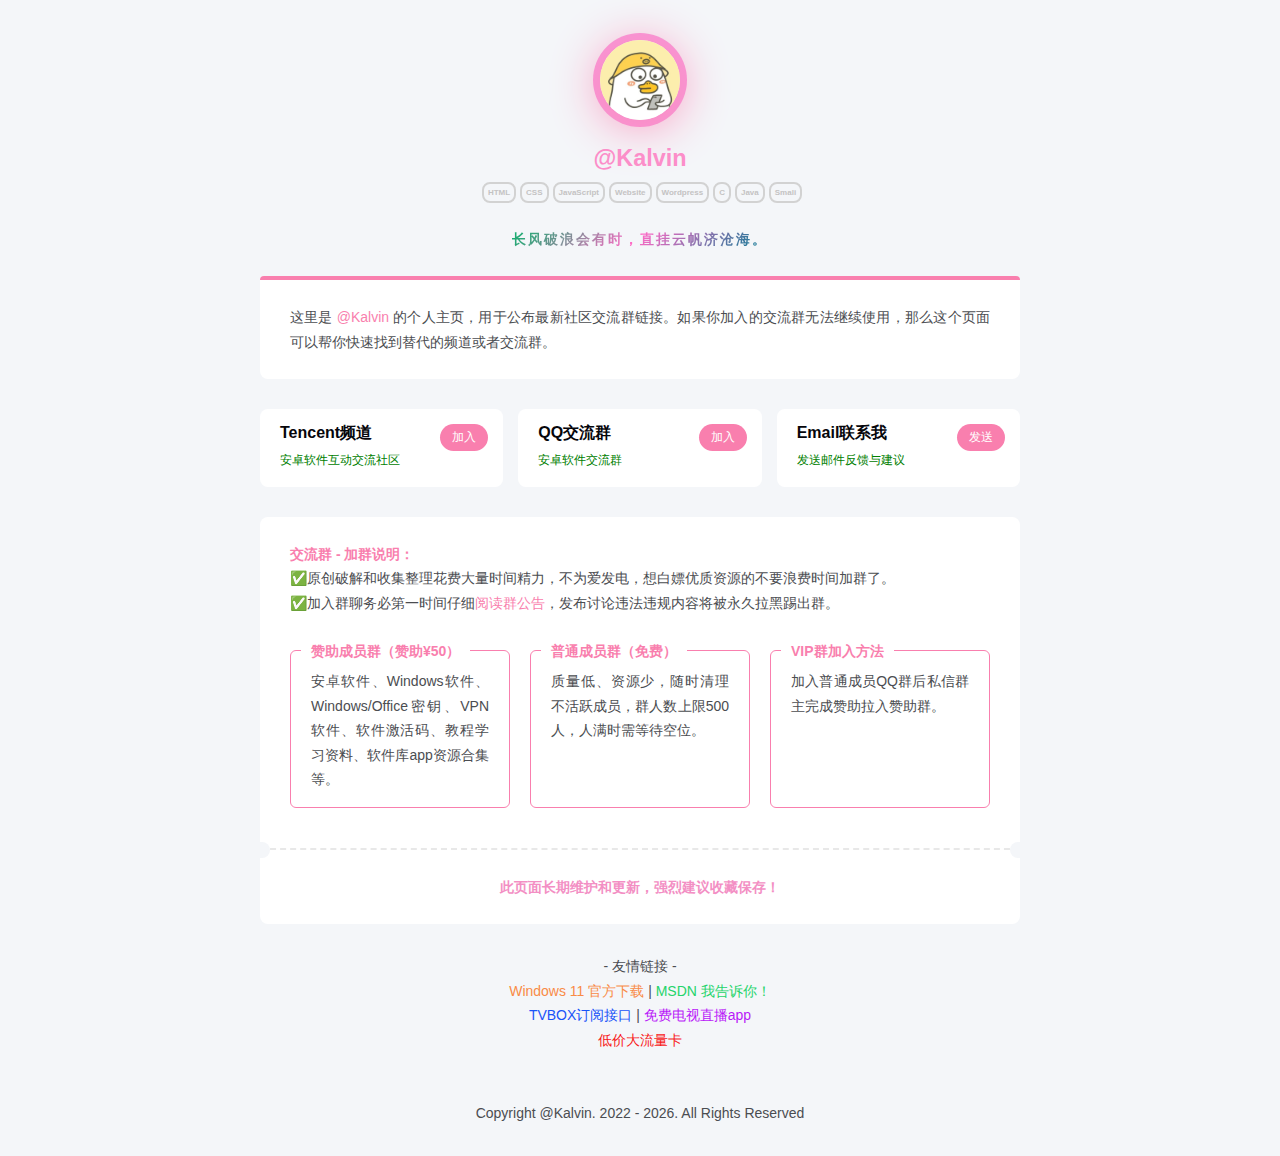
==== index.html @ 3179aad4 "Update index.html" ====
<!DOCTYPE html>
<html>

<head>
    <meta charset="utf-8"> <!-- 设置字符编码为UTF-8 -->
    <meta name="viewport" content="width=device-width, initial-scale=1"> <!-- 设置视口适应设备宽度 -->
    <meta name="description" content="Mod@Kalvin·导航"> <!-- 设置页面描述 -->
    <meta name="keywords" content="Mod@Kalvin,导航,网站导航,网站导航网址,网站导航网址导航,网站导航网址导航网址"> <!-- 设置页面关键词 -->
    <meta name="author" content="bin1"> <!-- 设置作者 -->
    <meta name="robots" content="index,follow"> <!-- 设置搜索引擎抓取 -->
    <meta name="googlebot" content="index,follow"> <!-- 设置谷歌搜索引擎抓取 -->
    <meta name="bingbot" content="index,follow"> <!-- 设置必应搜索引擎抓取 -->
    <meta name="slurp" content="index,follow"> <!-- 设置搜狗搜索引擎抓取 -->
    <meta name="yandex" content="index,follow"> <!-- 设置雅虎搜索引擎抓取 -->
    <meta name="baidu" content="index,follow"> <!-- 设置百度搜索引擎抓取 -->
    <meta name="sogou" content="index,follow"> <!-- 设置搜狗搜索引擎抓取 -->
    <title>@Kalvin个人主页</title> <!-- 设置页面标题 -->
    <link rel="icon" href="IMG/logo.png"> <!-- 设置网页图标 -->
    <link rel="stylesheet" href="CSS/style.css"> <!-- 链接外部样式表 -->
    <script src="js/Sitetime.js"></script><!-- 运行时间 -->
    <script src="js/sakura-less.js"></script><!-- 花瓣飘落效果 -->
</head>

<body>
    <div class="main">
        <div class="logo"><img src="IMG/logo.png" class="hover-zoom" onclick="location.reload();"></div>
        <div class="title" style="text-align: center; font-size: 20px;  color: #fc8ec9;">
            <h3>@Kalvin</h3>
        </div>
        <!-- 代码分割线 -->
        <div style="text-align: center;">
            <script>
                // 定义一个包含多个标签的数组
                const tags = ["HTML", "CSS", "JavaScript", "Website", "Wordpress", "C", "Java", "Smali"];
                // 遍历数组中的每个标签，并将其写入文档中
                tags.forEach(tag => {
                    document.write(`<biaoqian>${tag}</biaoqian>`);
                    // 定义一个包含多个标签的元素
                });
            </script><br></br><!-- 显示标签 -->
            <colourful-text>长风破浪会有时，直挂云帆济沧海。</colourful-text>
            <br></br>
        </div>
        <!-- 代码分割线 -->
        <div class="box">
            <div class="content">
                <p>这里是 <a>@Kalvin</a> 的个人主页，用于公布最新社区交流群链接。如果你加入的交流群无法继续使用，那么这个页面可以帮你快速找到替代的频道或者交流群。
                </p>
            </div>
            <!-- 代码分割线 -->
            <div class="app-download-domain">
                <!-- 代码分割线 -->
                <div class="domain-status">
                    <span class="name">Tencent频道</span>
                    <div class="status-and-link">
                        <span class="app-status">安卓软件互动交流社区</span>
                        <a href="https://pd.qq.com/s/1oqtpdvbd" class="app-link">加入</a>
                    </div>
                </div>
                <!-- 代码分割线 -->
                <div class="domain-status">
                    <span class="name"> QQ交流群</span>
                    <div class="status-and-link">
                        <span class="app-status">安卓软件交流群</span>
                        <a href="https://qm.qq.com/q/cq2YZkET7O" class="app-link">加入</a>
                    </div>
                </div>
                <!-- 代码分割线 -->
                <div class="domain-status">
                    <span class="name">Email联系我</span>
                    <div class="status-and-link">
                        <span class="app-status">发送邮件反馈与建议</span>
                        <a href="mailto:3295532395@qq.com" class="app-link">发送</a>
                    </div>
                </div>
                <!-- 代码分割线 -->
            </div>
            <!-- 代码分割线 -->
            <div class="content">
                <p><a><strong>交流群 - 加群说明：</strong></a><br />
                    ✅原创破解和收集整理花费大量时间精力，不为爱发电，想白嫖优质资源的不要浪费时间加群了。
                    <br />
                    ✅加入群聊务必第一时间仔细<a>阅读群公告</a>，发布讨论违法违规内容将被永久拉黑踢出群。
                </p>
                <div class="list">
                    <div class="list-main">
                        <div class="list-content">
                            <h4>赞助成员群（赞助¥50）</h4>
                            <p>安卓软件、Windows软件、Windows/Office密钥、VPN软件、软件激活码、教程学习资料、软件库app资源合集等。</p>
                        </div>
                        <div class="list-content">
                            <h4>普通成员群（免费）</h4>
                            <p>质量低、资源少，随时清理不活跃成员，群人数上限500人，人满时需等待空位。</p>
                        </div>
                        <div class="list-content">
                            <h4>VIP群加入方法</h4>
                            <p>加入普通成员QQ群后私信群主完成赞助拉入赞助群。</p>
                        </div>
                    </div>
                </div>
                <div class="content-foot">
                    <strong style="color:rgb(243, 143, 196);">
                        此页面长期维护和更新，强烈建议收藏保存！
                    </strong>
                </div>
            </div>
        </div>
        <!--代码分割线-->
        <footer style="text-align: center;">
            <div>
                <p style="text-align: center;">
                    - 友情链接 -<br />
                    <a href="https://www.microsoft.com/zh-cn/software-download/windows11" style="color: #f98b46">Windows
                        11 官方下载</a> |
                    <a href="https://msdn.itellyou.cn" style="color: #25d46b">MSDN 我告诉你！</a> </p>
                    <a href="TVBOX/index.html" style="color: #1954f8">TVBOX订阅接口</a> |
                    <a href="https://api.suxun.site/api/lanzou?url=https://gobanfans.lanzoub.com/i8nNX2d2lcne&type=down" style="color: #b919f8">免费电视直播app</a> </p>
                    <a href="https://ym.ksjhaoka.com/?s=0tToasKQ98111" style="color: #f81919">低价大流量卡</a> 
                </p>
            </div>
            <br />
            <span id="sitetime"></span> <!-- 运行时间 --></br>
            Copyright @Kalvin. 2022
            <script>document.write(' - ' + (new Date()).getFullYear())</script>. All Rights Reserved
        </footer> <!-- 定义页脚部分 -->
        <!--代码分割线-->
    </div>
</body>

</html>
---- CSS/style.css ----
a,
body,
button,
div,
form,
h1,
h2,
h3,
h4,
input,
li,
p,
table,
textarea,
ul {
    margin: 0;
    padding: 0
}

body,
html {
    height: 100%
}

html {
    -webkit-tap-highlight-color: transparent
}

*,
:after,
:before {
    box-sizing: border-box
}

body {
    background: #f4f6f9;
    color: #4b4d51;
    font-size: 14px;
    line-height: 1.75;
    font-family: Quicksand,
        华文楷体,
        Hiragino Sans GB,
        Helvetica,
        Arial,
        sans-serif,
        微软雅黑,
        宋体,
        黑体,
        Microsoft Yahei,
        SimSun,
        sans-serif,
        Helvetica Neue,
        Helvetica,
        tahoma,
        arial,
        Verdana,
        sans-serif,
        WenQuanYi Micro Hei,
        Oxygen-Sans;
}

img {
    border: none
}

li,
ul {
    list-style: none
}

a {
    text-decoration: none;
    color: #4b4d51;
    outline: 0
}

.logo {
    padding: 40px 0 10px;
    text-align: center;
}

.logo img {
    height: 80px;
    border-radius: 50%;
    box-shadow: 0px 5px 50px 0px #fb8bb6, 0px 0px 0px 7px rgba(252, 51, 185, 0.5);
    /* 设置阴影效果 */
}

.main {
    width: 760px;
    position: relative;
    margin: 0 auto;
    padding-bottom: 30px
}

.content {
    margin: 0 0 30px;
    width: 100%;
    padding: 25px 30px;
    display: inline-block;
    background: #fff;
    position: relative;
    border-radius: 8px
}

.content:first-child {
    border-top: 4px solid #f97fae;
    border-radius: 4px 4px 8px 8px
}

.domain-go {
    opacity: 0;
    float: right;
    background: #f97fae;
    padding: 0 10px;
    border-radius: 3px;
    color: #fff;
    line-height: 28px;
    font-size: 12px;
    margin: 0
}

.domain-list:hover .domain-go {
    opacity: 1
}

.main-foot {
    border-top: 2px dashed #efefef;
    margin: -30px 0 30px;
    padding: 15px 0;
    position: relative;
    background: #fff;
    border-radius: 0 0 8px 8px;
    text-align: center;
    color: #788391
}

.copyright {
    font-size: 12px;
    color: #788391;
    text-align: center;
    left: 0;
    width: 100%;
    z-index: 2
}

.domain {
    padding-bottom: 25px;
    display: grid;
    grid-gap: 15px;
    grid-template-columns: repeat(auto-fill, minmax(200px, 1fr))
}

.domain-status {
    padding: 10px 20px 15px 20px;
    display: inline-block;
    background: #fff;
    position: relative;
    border-radius: 8px
}

.name {
    color: #06060b;
    position: relative;
    font-weight: 700;
    font-size: 16px
}

.link {
    display: none;
    position: absolute;
    right: 15px;
    top: 15px;
    padding: 1px 12px;
    border-radius: 50px;
    font-size: 13px;
    background: #f97fae;
    line-height: 25px;
    color: #fff
}

.status {
    font-size: 12px;
    display: inline-block
}

.success .status {
    color: green
}

.failure .status {
    color: red
}

.success .link {
    display: inline-block
}

.border {
    border-bottom: 1px solid #f1f2f3;
    padding-bottom: 20px
}

.content p {
    margin-bottom: 15px;
    text-align: justify
}

.content p:last-child {
    margin-bottom: 0
}

.content a {
    color: #f97fae
}

.content-foot {
    border-top: 2px dashed #e8e8e8;
    margin: 30px -30px -25px;
    font-size: 14px;
    padding: 25px 20px;
    position: relative;
    text-align: center
}

.content-foot:after {
    content: '';
    position: absolute;
    right: -2px;
    top: -8px;
    height: 16px;
    width: 12px;
    background: #f4f6f9;
    border-radius: 50px 0 0 50px
}

.content-foot:before {
    content: '';
    position: absolute;
    left: -2px;
    top: -8px;
    height: 16px;
    width: 12px;
    background: #f4f6f9;
    border-radius: 0 50px 50px 0
}

.content-foot a {
    color: ##f97fae
}

.list {
    padding: 20px 0 10px
}

.list-main {
    display: grid;
    grid-gap: 20px;
    grid-template-columns: repeat(auto-fill, minmax(170px, 1fr))
}

.list-content {
    border-radius: 6px;
    padding: 18px 20px 15px;
    border: 1px solid #f97fae;
    position: relative
}

.list-content h4 {
    position: absolute;
    top: -12px;
    background: #fff;
    padding: 0 10px;
    font-size: 14px;
    margin-left: -10px;
    color: #f97fae
}

@media (max-width:900px) {
    body {
        font-size: 14px
    }

    .main {
        width: 100%;
        padding: 0 15px 30px
    }

    .content {
        padding: 25px
    }

    .domain {
        grid-gap: 10px;
        padding-bottom: 10px
    }

    .list-main {
        grid-gap: 25px
    }
}

.app-download-domain {
    padding-bottom: 30px;
    display: grid;
    grid-gap: 15px;
    grid-template-columns: repeat(auto-fill, minmax(200px, 1fr))
}

.app-download-status {
    padding: 10px 20px 15px 20px;
    display: inline-block;
    background: #fff;
    position: relative;
    border-radius: 8px
}

.app-link {
    display: block;
    position: absolute;
    right: 15px;
    top: 15px;
    padding: 1px 12px;
    border-radius: 50px;
    font-size: 12px;
    background: #f97fae;
    line-height: 25px;
    color: #fff
}

.app-name {
    color: #913737;
    position: relative;
    font-weight: 1200;
    font-size: 18px
}

.app-status {
    font-size: 12px;
    display: inline-block;
    color: green
}

/* ---代码分割线--- */
.hover-zoom {
    transition: transform 0.3s ease;
    /* 添加过渡效果 */
}

.hover-zoom:hover {
    transform: scale(1.05);
    /* 悬停时放大105% */
    transition: transform 0.3s ease;
    /* 添加过渡效果以便悬停结束时自动还原 */
}

/* ---代码分割线--- */
colourful-text {
    background: linear-gradient(135deg,
            #0eaf6d,
            #ff6ac6 25%,
            #147b96 50%,
            #e6d205 55%,
            #2cc4e0 60%,
            #8b2ce0 80%,
            #ff6384 95%,
            #08dfb4);
    /* 文字颜色填充设置为透明 */
    -webkit-text-fill-color: transparent;
    /* 背景裁剪，即让文字使用背景色 */
    -webkit-background-clip: text;
    background-clip: text;
    /* 背景图放大一下，看着柔和一些 */
    -webkit-background-size: 200% 100%;
    background-size: 200% 100%;
    /* 应用动画flowCss 12秒速度 无限循环 线性匀速动画*/
    -webkit-animation: flowCss 12s infinite linear;
    animation: flowCss 12s infinite linear;
    font-size: 14px;
    /* 设置字体大小 */
    font-weight: bold;
    /* 设置字体粗细 */
    letter-spacing: 2px;
    /* 设置字符间距 */
    animation-name: flowCss;
    /* 定义动画名称 */
    animation-duration: 5s;
    /* 定义动画持续时间 */
    animation-iteration-count: infinite;
    /* 定义动画重复次数 */
    animation-timing-function: linear;
    /* 定义动画速度曲线 */
    animation-fill-mode: forwards;
    /* 定义动画结束后状态 */
}

/* ---代码分割线--- */
biaoqian {
    margin: 10px 0;
    /* 设置外边距 */
    border: 2px solid #d2d2d2;
    /* 设置边框样式 */
    border-radius: 8px;
    /* 设置边框圆角 */
    padding: 4px;
    /* 设置内边距 */
    font-size: 8px;
    /* 设置字体大小 */
    font-weight: bold;
    /* 设置字体粗细 */
    color: #c4c3c3;
    /* 设置字体颜色 */
    line-height: 2;
    /* 设置行高 */
    margin-left: 4px;
}
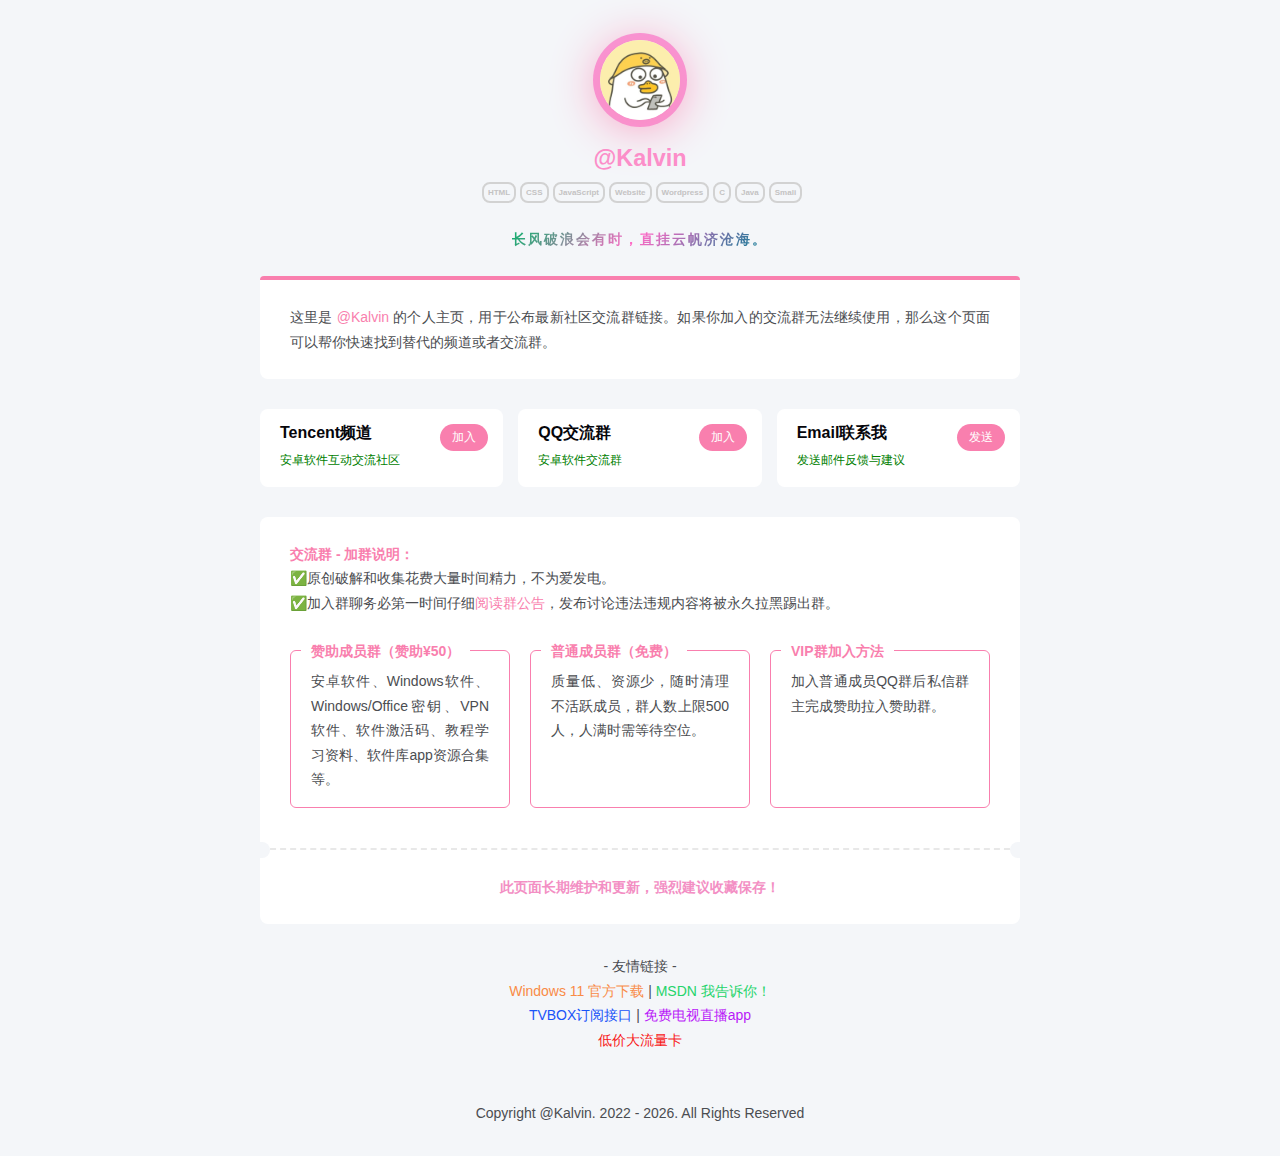
==== commit 08cee247: "Update index.html" ====
--- a/index.html
+++ b/index.html
@@ -78,7 +78,7 @@
             <!-- 代码分割线 -->
             <div class="content">
                 <p><a><strong>交流群 - 加群说明：</strong></a><br />
-                    ✅原创破解和收集整理花费大量时间精力，不为爱发电，想白嫖优质资源的不要浪费时间加群了。
+                    ✅原创破解和收集花费大量时间精力，不为爱发电。
                     <br />
                     ✅加入群聊务必第一时间仔细<a>阅读群公告</a>，发布讨论违法违规内容将被永久拉黑踢出群。
                 </p>
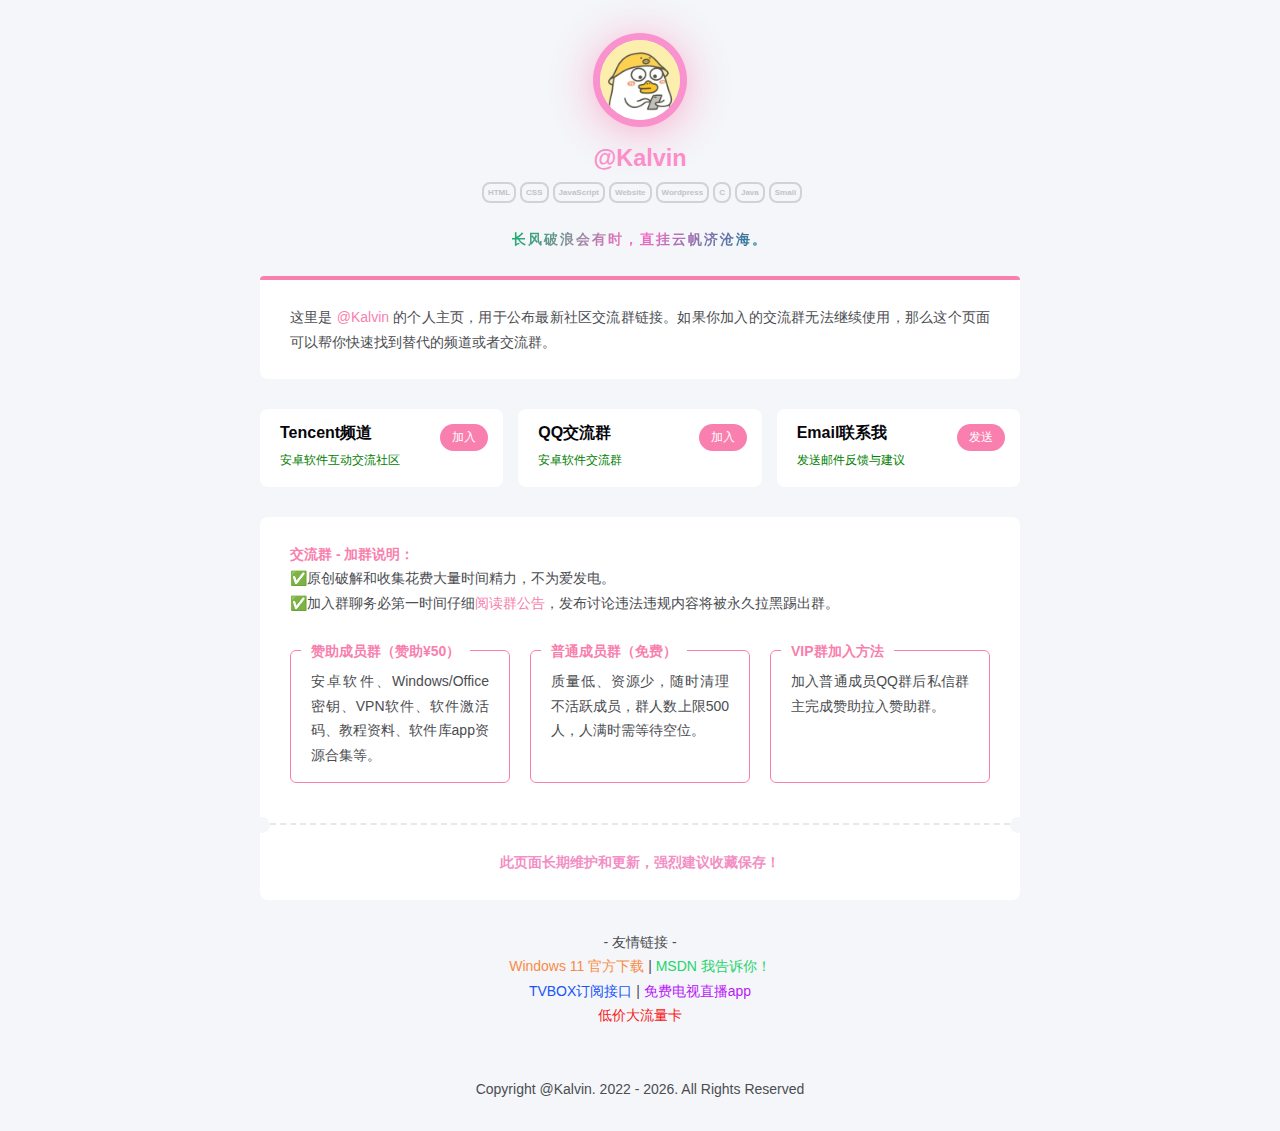
==== commit 33490b2a: "Update index.html" ====
--- a/index.html
+++ b/index.html
@@ -86,7 +86,7 @@
                     <div class="list-main">
                         <div class="list-content">
                             <h4>赞助成员群（赞助¥50）</h4>
-                            <p>安卓软件、Windows软件、Windows/Office密钥、VPN软件、软件激活码、教程学习资料、软件库app资源合集等。</p>
+                            <p>安卓软件、Windows/Office密钥、VPN软件、软件激活码、教程资料、软件库app资源合集等。</p>
                         </div>
                         <div class="list-content">
                             <h4>普通成员群（免费）</h4>
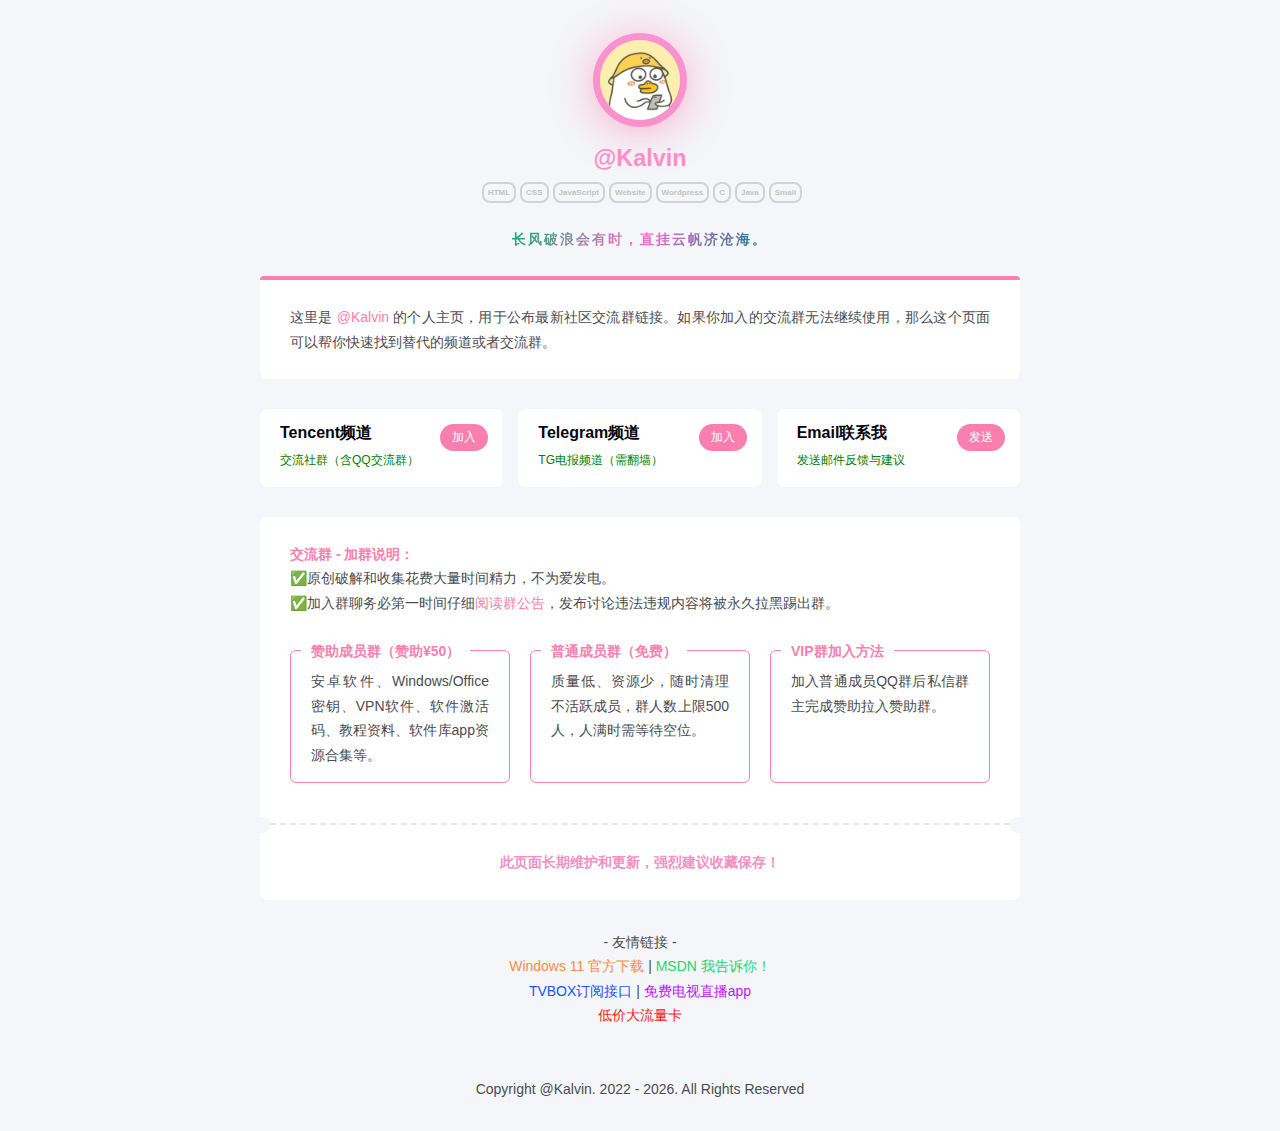
==== commit 24694116: "Update index.html" ====
--- a/index.html
+++ b/index.html
@@ -53,16 +53,16 @@
                 <div class="domain-status">
                     <span class="name">Tencent频道</span>
                     <div class="status-and-link">
-                        <span class="app-status">安卓软件互动交流社区</span>
-                        <a href="https://pd.qq.com/s/1oqtpdvbd" class="app-link">加入</a>
+                        <span class="app-status">交流社群（含QQ交流群）</span>
+                        <a href="https://pd.qq.com/s/9oir7qw0g" class="app-link">加入</a>
                     </div>
                 </div>
                 <!-- 代码分割线 -->
                 <div class="domain-status">
-                    <span class="name"> QQ交流群</span>
+                    <span class="name"> Telegram频道</span>
                     <div class="status-and-link">
-                        <span class="app-status">安卓软件交流群</span>
-                        <a href="https://qm.qq.com/q/cq2YZkET7O" class="app-link">加入</a>
+                        <span class="app-status">TG电报频道（需翻墙）</span>
+                        <a href="https://t.me/KalvinMod" class="app-link">加入</a>
                     </div>
                 </div>
                 <!-- 代码分割线 -->
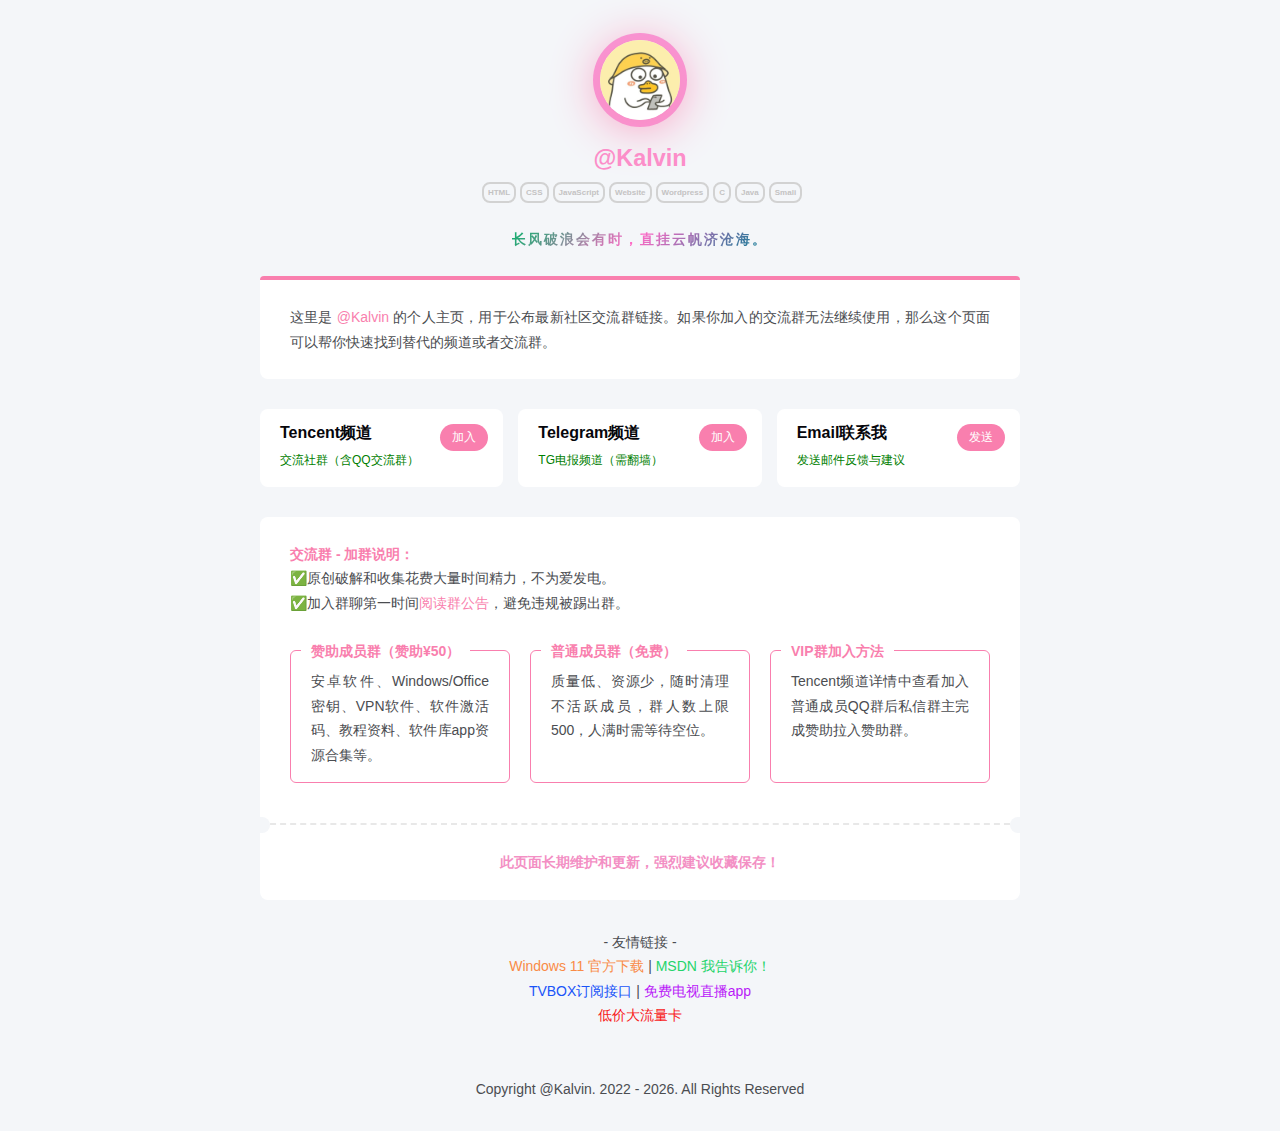
==== commit daa96130: "Update index.html" ====
--- a/index.html
+++ b/index.html
@@ -80,7 +80,7 @@
                 <p><a><strong>交流群 - 加群说明：</strong></a><br />
                     ✅原创破解和收集花费大量时间精力，不为爱发电。
                     <br />
-                    ✅加入群聊务必第一时间仔细<a>阅读群公告</a>，发布讨论违法违规内容将被永久拉黑踢出群。
+                    ✅加入群聊第一时间<a>阅读群公告</a>，避免违规被踢出群。
                 </p>
                 <div class="list">
                     <div class="list-main">
@@ -90,11 +90,11 @@
                         </div>
                         <div class="list-content">
                             <h4>普通成员群（免费）</h4>
-                            <p>质量低、资源少，随时清理不活跃成员，群人数上限500人，人满时需等待空位。</p>
+                            <p>质量低、资源少，随时清理不活跃成员，群人数上限500，人满时需等待空位。</p>
                         </div>
                         <div class="list-content">
                             <h4>VIP群加入方法</h4>
-                            <p>加入普通成员QQ群后私信群主完成赞助拉入赞助群。</p>
+                            <p>Tencent频道详情中查看加入普通成员QQ群后私信群主完成赞助拉入赞助群。</p>
                         </div>
                     </div>
                 </div>
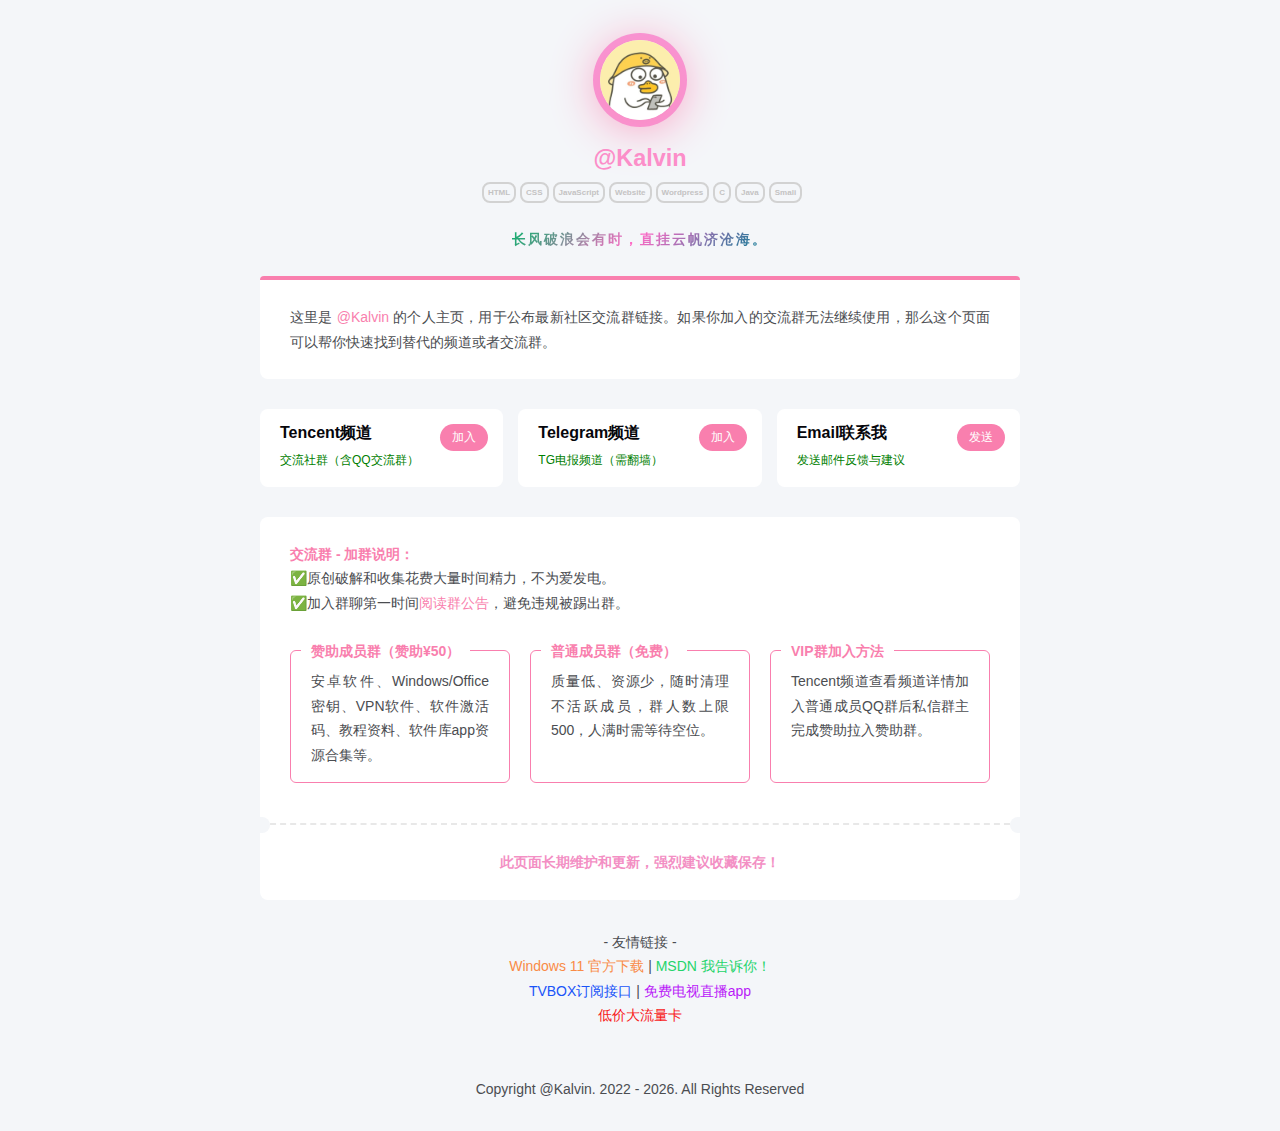
==== commit 402fe737: "Update index.html" ====
--- a/index.html
+++ b/index.html
@@ -94,7 +94,7 @@
                         </div>
                         <div class="list-content">
                             <h4>VIP群加入方法</h4>
-                            <p>Tencent频道详情中查看加入普通成员QQ群后私信群主完成赞助拉入赞助群。</p>
+                            <p>Tencent频道查看频道详情加入普通成员QQ群后私信群主完成赞助拉入赞助群。</p>
                         </div>
                     </div>
                 </div>
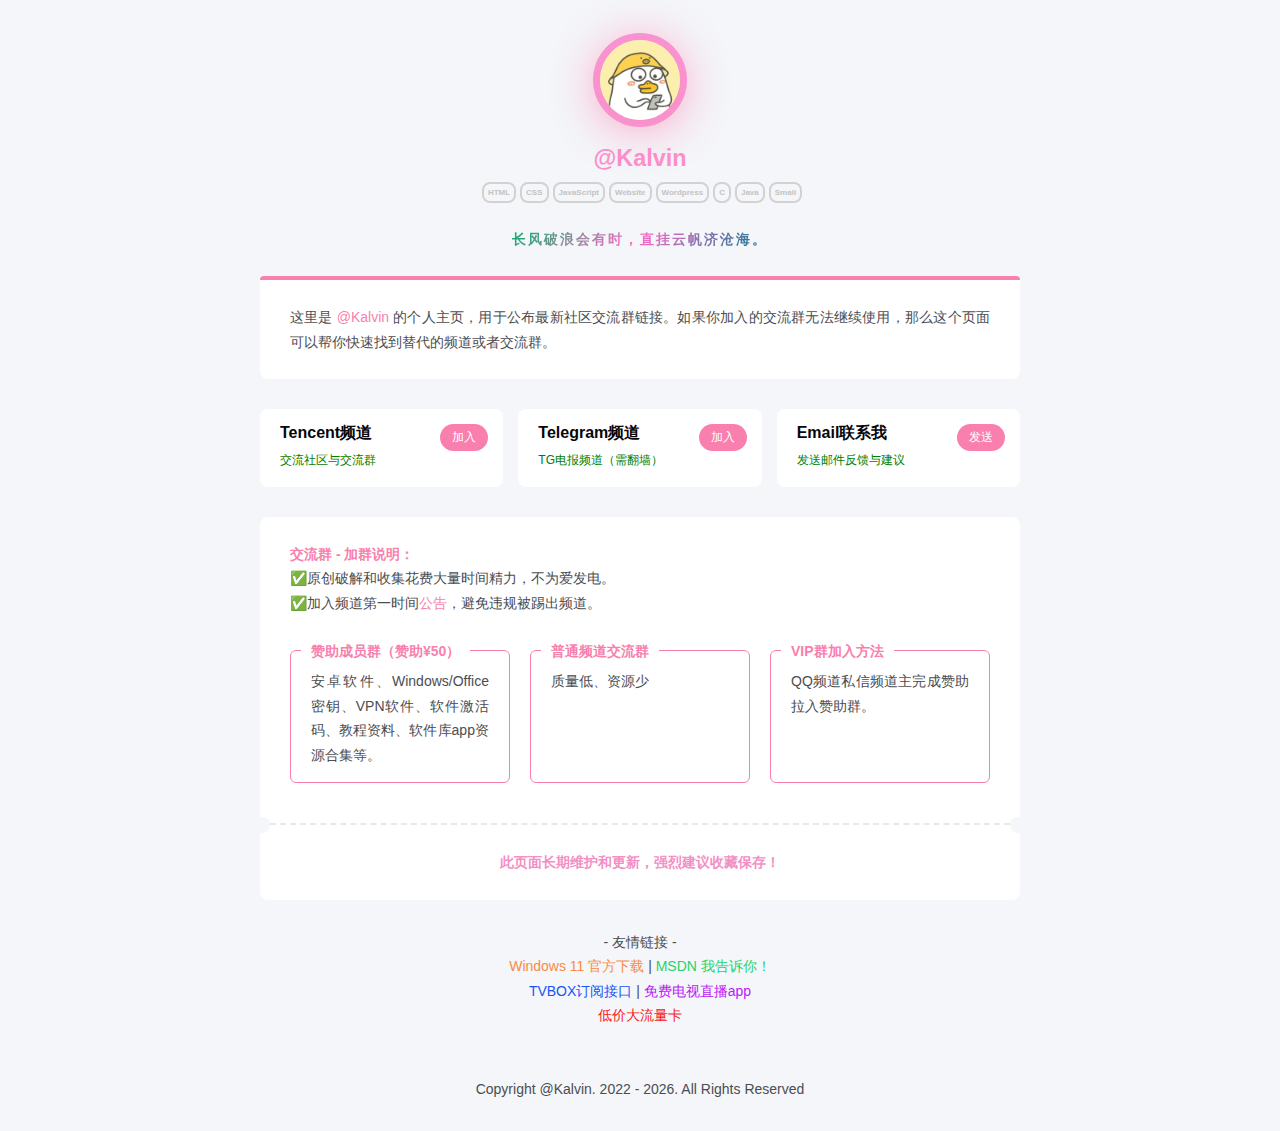
==== commit 59e30fb8: "Update index.html" ====
--- a/index.html
+++ b/index.html
@@ -53,7 +53,7 @@
                 <div class="domain-status">
                     <span class="name">Tencent频道</span>
                     <div class="status-and-link">
-                        <span class="app-status">交流社群（含QQ交流群）</span>
+                        <span class="app-status">交流社区与交流群</span>
                         <a href="https://pd.qq.com/s/9oir7qw0g" class="app-link">加入</a>
                     </div>
                 </div>
@@ -80,7 +80,7 @@
                 <p><a><strong>交流群 - 加群说明：</strong></a><br />
                     ✅原创破解和收集花费大量时间精力，不为爱发电。
                     <br />
-                    ✅加入群聊第一时间<a>阅读群公告</a>，避免违规被踢出群。
+                    ✅加入频道第一时间<a>公告</a>，避免违规被踢出频道。
                 </p>
                 <div class="list">
                     <div class="list-main">
@@ -89,12 +89,12 @@
                             <p>安卓软件、Windows/Office密钥、VPN软件、软件激活码、教程资料、软件库app资源合集等。</p>
                         </div>
                         <div class="list-content">
-                            <h4>普通成员群（免费）</h4>
-                            <p>质量低、资源少，随时清理不活跃成员，群人数上限500，人满时需等待空位。</p>
+                            <h4>普通频道交流群</h4>
+                            <p>质量低、资源少</p>
                         </div>
                         <div class="list-content">
                             <h4>VIP群加入方法</h4>
-                            <p>Tencent频道查看频道详情加入普通成员QQ群后私信群主完成赞助拉入赞助群。</p>
+                            <p>QQ频道私信频道主完成赞助拉入赞助群。</p>
                         </div>
                     </div>
                 </div>
